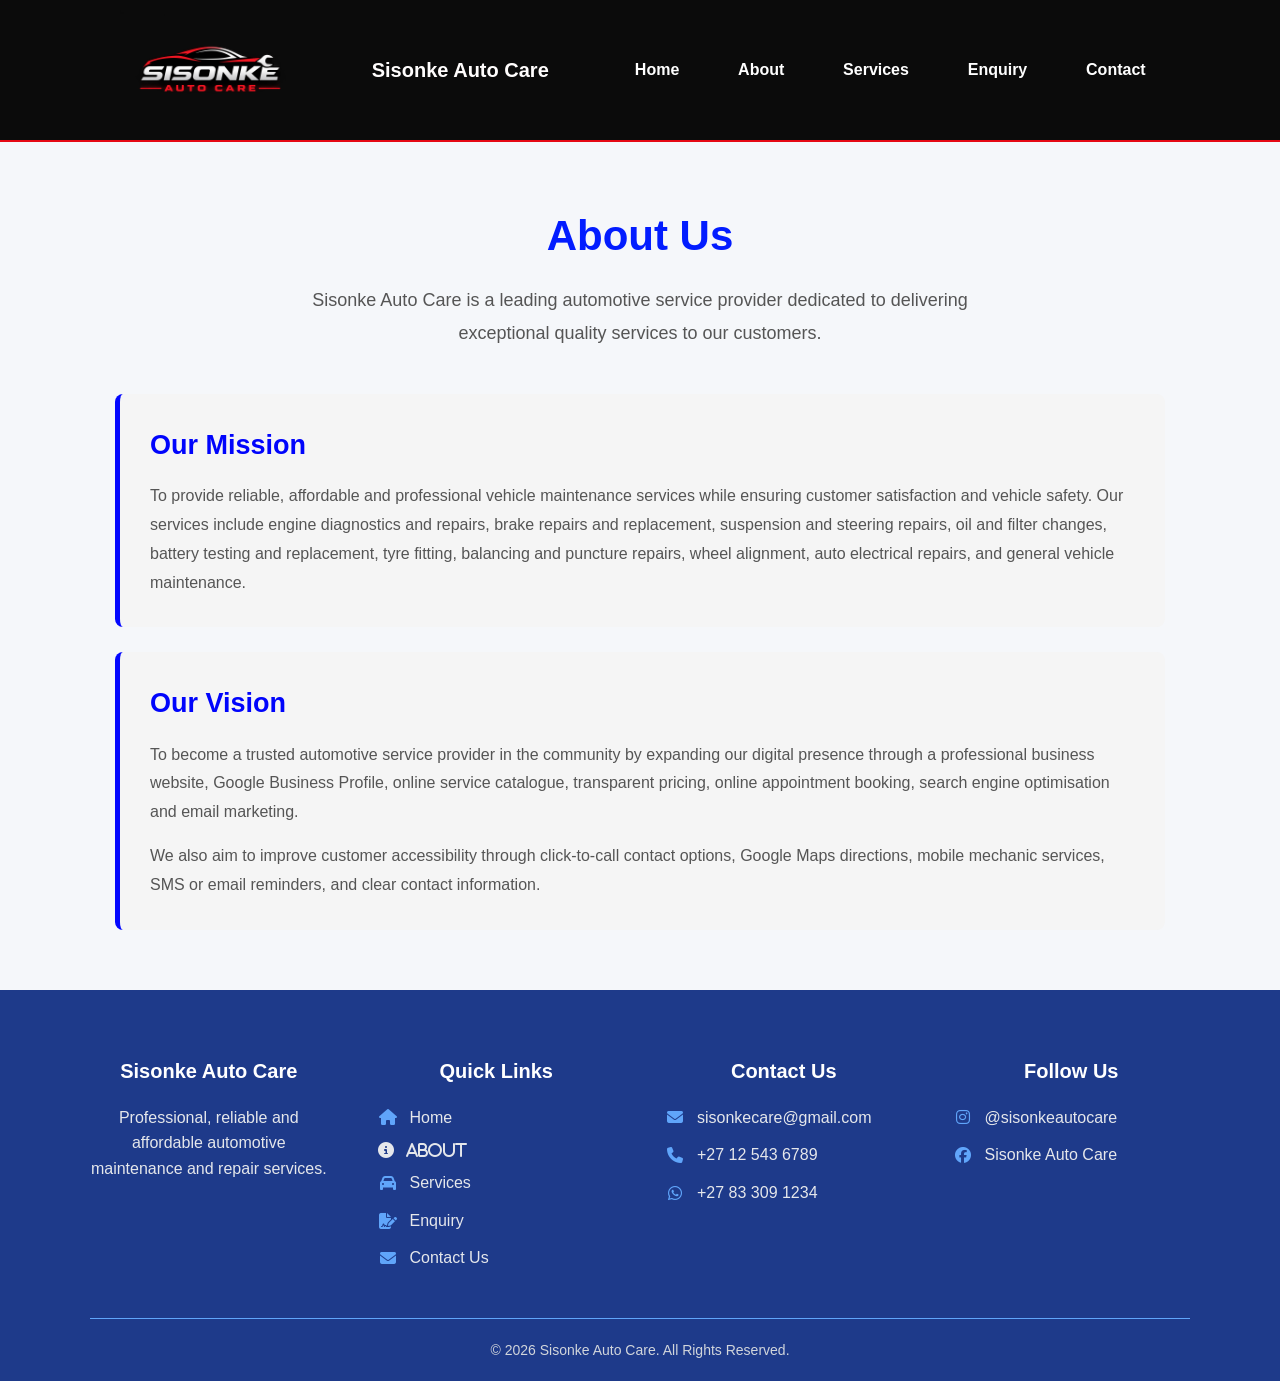
==== PAGES/about.html @ cf34b192 "first commit" ====
<!DOCTYPE html>
<html lang="en">
<head> 
    <meta charset="UTF-8">
    <meta name="viewport" content="width=device-width, initial-scale=1.0">
    <title>ABOUT</title>
    <link rel="stylesheet" href="../CSS/style.css">
</head>
<body>
      <!-- Add this inside your <head> -->
<link rel="stylesheet" href="https://cdnjs.cloudflare.com/ajax/libs/font-awesome/6.5.2/css/all.min.css">

  <header class="site-header">
    <div class="container header-inner">
        <a href="index.html" class="brand">
            <img src="../IMAGES/ChatGPT Image Sep 7, 2026, 10_57_08 AM.png" alt="Sisonke Auto Care Logo">
        </a>
          <a class="brand" href="index.html">Sisonke Auto Care</a>


        <nav class="site-nav" aria-label="Main navigation">
            <a href="../index.html">Home</a>
            <a href="../PAGES/about.html">About</a>
            <a href="../PAGES/services.html">Services</a>
            <a href="../PAGES/enquiry.html">Enquiry</a>
            <a href="../PAGES/contactus.html">Contact</a>
        </nav>

    </div>
</header>
    <section class="about-section">

    <div class="about-intro">
        <h1>About Us</h1>
        <p>
            Sisonke Auto Care is a leading automotive service provider
            dedicated to delivering exceptional quality services to our customers.
        </p>
    </div>

    <div class="about-card">
        <h2>Our Mission</h2>
        <p>
            To provide reliable, affordable and professional vehicle maintenance
            services while ensuring customer satisfaction and vehicle safety.
            Our services include engine diagnostics and repairs, brake repairs
            and replacement, suspension and steering repairs, oil and filter
            changes, battery testing and replacement, tyre fitting, balancing
            and puncture repairs, wheel alignment, auto electrical repairs,
            and general vehicle maintenance.
        </p>
    </div>

    <div class="about-card">
        <h2>Our Vision</h2>
        <p>
            To become a trusted automotive service provider in the community by
            expanding our digital presence through a professional business
            website, Google Business Profile, online service catalogue,
            transparent pricing, online appointment booking, search engine
            optimisation and email marketing.
        </p>

        <p>
            We also aim to improve customer accessibility through click-to-call
            contact options, Google Maps directions, mobile mechanic services,
            SMS or email reminders, and clear contact information.
        </p>
    </div>
    </div>

</section>
    <!-- Add this inside your <head> -->
<link rel="stylesheet" href="https://cdnjs.cloudflare.com/ajax/libs/font-awesome/6.5.2/css/all.min.css">


<!-- FOOTER -->
<footer class="site-footer">

    <div class="container">

        <div class="footer-content">

            <!-- About -->
            <div class="footer-section">
                <h3>Sisonke Auto Care</h3>
                <p>
                    Professional, reliable and affordable automotive
                    maintenance and repair services.
                </p>
            </div>


            <!-- Quick Links -->
            <div class="footer-section">
                <h3>Quick Links</h3>

                <ul class="footer-links">

                    <li>
                        <a href="../index.html">
                            <i class="fa-solid fa-house"></i>
                            Home
                        </a>
                    </li>

                    <li>
                        <a href="../PAGES/about.html"
                            <i class="fa-solid fa-circle-info"></i>
                            About
                        </a>
                    </li>

                    <li>
                        <a href="../PAGES/services.html">
                            <i class="fa-solid fa-car"></i>
                            Services
                        </a>
                    </li>

                    <li>
                        <a href="../PAGES/enquiry.html">
                            <i class="fa-solid fa-file-signature"></i>
                            Enquiry
                        </a>
                    </li>

                    <li>
                        <a href="../PAGES/contactus.html">
                            <i class="fa-solid fa-envelope"></i>
                            Contact Us
                        </a>
                    </li>

                </ul>
            </div>


            <!-- Contact (Now Clickable) -->
            <div class="footer-section">
                <h3>Contact Us</h3>

                <ul class="footer-links">

                    <li>
                        <a href="mailto:sisonkecare@gmail.com">
                            <i class="fa-solid fa-envelope"></i>
                            <span>sisonkecare@gmail.com</span>
                        </a>
                    </li>

                    <li>
                        <a href="tel:+27125436789">
                            <i class="fa-solid fa-phone"></i>
                            <span>+27 12 543 6789</span>
                        </a>
                    </li>

                    <li>
                        <a href="https://wa.me/27833091234" target="_blank" rel="noopener noreferrer">
                            <i class="fa-brands fa-whatsapp"></i>
                            <span>+27 83 309 1234</span>
                        </a>
                    </li>

                </ul>
            </div>


            <!-- Social Media (Now Clickable) -->
            <div class="footer-section">
                <h3>Follow Us</h3>

                <ul class="footer-links">

                    <li>
                        <a href="https://instagram.com/sisonkeautocare" target="_blank" rel="noopener noreferrer">
                            <i class="fa-brands fa-instagram"></i>
                            <span>@sisonkeautocare</span>
                        </a>
                    </li>

                    <li>
                        <a href="https://facebook.com" target="_blank" rel="noopener noreferrer">
                            <i class="fa-brands fa-facebook"></i>
                            <span>Sisonke Auto Care</span>
                        </a>
                    </li>

                </ul>
            </div>

        </div>


        <!-- Copyright -->
        <div class="footer-bottom">
            <p>
                &copy; 2026 Sisonke Auto Care. All Rights Reserved.
            </p>
        </div>

    </div>

</footer>

</body>
</html>
---- CSS/style.css ----
/* body{
    background-color: gold
    ;
}

h1 {
    color: black;
}

p {
    font-size:20px; color:softer blue; */

    /* :root represents the highest-level html element.
   It stores reusable CSS variables for the whole Services page.
   Students must replace these example colours with their actual colours. */
:root {
    --primary: #2563EB; /* Store the website's main colour. */
    --primary-dark: #1E3A8A; /* Store a darker version for strong backgrounds. */
    --accent: #000000; /* Store the highlight and hover colour. */
    --background: #F5F7FA; 
    /* Store the page background colour. */
    --surface: #FFFFFF; /* Store the card background colour. */
    --text: #1F2937; /* Store the normal text colour. */
    --border: #D1D5DB; /* Store the card border colour. */
}

/* Select every HTML element. */
* {
    box-sizing: border-box; /* Include padding and borders inside element widths. */
}

/* Style the complete visible webpage. */
body {
    margin: 0; /* Remove the browser's default outside spacing. */
    background-color: var(--background); /* Use the stored background colour. */
    color: var(--text); /* Use the stored normal text colour. */
    font-family: Arial, Helvetica, sans-serif; /* Set readable fallback fonts. */
    font-size: 16px; /* Set the default text size. */
    line-height: 1.6; /* Add readable space between lines. */
}

/* Create a reusable centred content area. */
.container {
    width: min(90%, 1200px); /* Use 90% width but never exceed 1200px. */
    margin-inline: auto; /* Centre the container horizontally. */
}

/* Remove normal underlines and animate link colour changes. */
a {
    text-decoration: none; /* Remove the browser's default underline. */
    transition: 0.25s ease; /* Smoothly animate interaction changes. */
}

/* Style the header across the top of the Services page. */
.site-header {
    background-color: var(--primary); /* Use the main website colour. */
    border-bottom: 4px solid var(--accent); /* Add an accent line. */
}

/* Arrange the brand and navigation in one row. */
.header-inner {
    display: flex; /* Place children next to each other. */
    align-items: center; /* Align children vertically. */
    justify-content: space-between; /* Push them to opposite sides. */
    min-height: 80px; /* Give the header a useful minimum height. */
    gap: 2rem; /* Add space between the brand and navigation. */
}

/* Style the clickable organisation name. */
.brand {
    color: #fffdfd; /* Display the brand in white. */
    font-size: 1.25rem; /* Make it larger than normal text. */
    font-weight: bold; /* Emphasise the organisation name. */
}

/* Arrange the main navigation links. */
.site-nav {
    display: flex; /* Place links in one row. */
    gap: 0.35rem; /* Add a small gap between links. */
}

/* Style each link inside the main navigation. */
.site-nav a {
    padding: 0.7rem 0.9rem; /* Add clickable space inside each link. */
    border-radius: 6px; /* Round the link corners. */
    color: #ffffff; /* Display normal navigation text in white. */
    font-weight: bold; /* Make navigation labels easy to identify. */
}

/* Apply when a mouse pointer is over a navigation link. */
.site-nav a:hover {
    background-color: var(--accent); /* Change to the accent background. */
    color: var(--primary-dark); /* Use dark text for contrast. */
    transform: translateY(-2px); /* Move the link slightly upward. */
}

/* Apply when a keyboard user selects a navigation link. */
.site-nav a:focus-visible {
    outline: 3px solid #ffffff; /* Draw a visible keyboard focus outline. */
    outline-offset: 2px; /* Add space around the outline. */
}

/* Highlight the link for the page currently open. */
.site-nav a[aria-current="page"] {
    background-color: #ffffff; /* Use a white active-link background. */
    color: var(--primary); /* Use the main colour for active-link text. */
}

/* Style the short introduction at the top of the page. */
.page-header {
    padding: 4rem 0; /* Add vertical space inside the section. */
    background-color: var(--primary-dark); /* Use the dark website colour. */
    color: #ffffff; /* Make inherited text white. */
    text-align: center; /* Centre the introduction. */
}

/* Style the small line above the main heading. */
.eyebrow {
    margin-bottom: 0.5rem; /* Add space below the line. */
    color: var(--accent); /* Use the accent colour. */
    font-weight: bold; /* Emphasise the text. */
    text-transform: uppercase; /* Display the text in capital letters. */
}

/* Style the main Services heading. */
.page-header h1 {
    margin: 0 0 1rem; /* Remove top space and add bottom space. */
    font-size: clamp(2rem, 5vw, 3.25rem); /* Make the size responsive. */
}

/* Keep the introductory paragraph readable and centred. */
.page-introduction {
    max-width: 700px; /* Stop the paragraph from becoming too wide. */
    margin: 0 auto; /* Centre the paragraph. */
}

/* Add space around the main Services content. */
.services-section {
    padding: 4rem 0; /* Add vertical section spacing. */
}

/* Style the heading above the cards. */
.section-heading {
    margin: 0 0 2rem; /* Add space below the heading. */
    color: var(--primary); /* Use the main website colour. */
    text-align: center; /* Centre the heading. */
}

/* Arrange four cards in a responsive grid. */
.services-grid {
    display: grid; /* Turn this container into CSS Grid. */
    grid-template-columns: repeat(4, 1fr); /* Create four equal columns. */
    gap: 1.5rem; /* Add space between cards. */
}

/* Style every repeated service card. */
.service-card {
    overflow: hidden; /* Keep the image inside the rounded corners. */
    background-color: var(--surface); /* Use the stored card colour. */
    border: 1px solid var(--border); /* Add a light card border. */
    border-radius: 10px; /* Round the card corners. */
    box-shadow: 0 5px 15px rgba(0, 0, 0, 0.12); /* Add depth. */
    transition: transform 0.25s ease; /* Animate the card hover movement. */
}

/* Apply while the mouse is over a service card. */
.service-card:hover {
    transform: translateY(-5px); /* Lift the card slightly upward. */
}

/* Give every service image the same size. */
.service-image {
    display: block; /* Remove the inline gap below an image. */
    width: 100%; /* Fill the complete card width. */
    height: 180px; /* Give all four images equal height. */
    object-fit: cover; /* Crop images without stretching them. */
}

/* Add internal spacing around each card's text. */
.service-content {
    padding: 1.25rem; /* Add space between text and card edges. */
}

/* Style each service name. */
.service-content h3 {
    margin: 0 0 0.5rem; /* Remove top space and add bottom space. */
    color: var(--primary); /* Use the main website colour. */
}

/* Remove unnecessary space below each service description. */
.service-content p {
    margin-bottom: 0; /* Remove the final paragraph's bottom margin. */
}

/* Style the footer at the bottom of the Services page. */
.site-footer {
    padding: 2rem 0; /* Add internal footer spacing. */
    background-color: var(--primary-dark); /* Use the dark website colour. */
    color: #000000; /* Display footer text in white. */
    text-align: center; /* Centre the footer text. */

}

/* Remove the paragraph's default footer margin. */
.site-footer p {
    margin: 0; /* Remove unwanted space around the copyright. */
    
}

/* Tablet rules apply when the screen is 900px or narrower. */
@media (max-width: 900px) {
    /* Stack the brand above the navigation on tablets. */
    .header-inner {
        flex-direction: column; /* Change the header from a row to a column. */
        padding: 1rem 0; /* Add space inside the stacked header. */
    }

    /* Allow tablet navigation links to move onto another line. */
    .site-nav {
        justify-content: center; /* Centre the links. */
        flex-wrap: wrap; /* Wrap links when space is limited. */
    }

    /* Change the four service cards into two columns. */
    .services-grid {
        grid-template-columns: repeat(2, 1fr); /* Display two equal columns. */
    }
}

/* Phone rules apply when the screen is 600px or narrower. */
@media (max-width: 600px) {
    /* Stack the navigation links vertically. */
    .site-nav {
        width: 100%; /* Fill the available phone width. */
        flex-direction: column; /* Place links below one another. */
    }

    /* Make every phone navigation link easy to tap. */
    .site-nav a {
        width: 100%; /* Make each link fill the navigation width. */
        text-align: center; /* Centre each link label. */
    }

    /* Display one service card per row on phones. */
    .services-grid {
        grid-template-columns: 1fr; /* Change the grid to one column. */
    }
}


.site-footer {
    background-color: #1E3A8A;
    color: #FFFFFF;
    padding: 45px 20px 20px;
    margin-top: 40px;
}

.footer-content {
    max-width: 1100px;
    margin: 0 auto;
    display: flex;
    justify-content: space-between;
    gap: 50px;
}

.footer-section {
    flex: 1;
}

.footer-section h3 {
    color: #FFFFFF;
    font-size: 20px;
    margin-bottom: 18px;
}

.footer-section p {
    color: #E5E7EB;
    line-height: 1.6;
    margin: 0;
}


/* Quick Links */

.footer-links {
    list-style: none;
    padding: 0;
    margin: 0;
}

.footer-links li {
    margin-bottom: 12px;
}

.footer-links a {
    display: flex;
    align-items: center;
    gap: 12px;
    color: #E5E7EB;
    text-decoration: none;
    transition: 0.3s ease;
   

}

.footer-links a i {
    width: 20px;
    text-align: center;
    color: #60A5FA;
    font-size: 16px;
}

.footer-links a:hover {
    color: #FFFFFF;
    padding-left: 6px;
}

.footer-links a:hover i {
    color: #FFFFFF;
}


/* Contact & Social */

.footer-list {
    list-style: none;
    padding: 0;
    margin: 0;
}

.footer-list li {
    display: flex;
    align-items: center;
    gap: 12px;
    color: #E5E7EB;
    margin-bottom: 14px;
}

.footer-list i {
    width: 20px;
    text-align: center;
    color: #60A5FA;
    font-size: 17px;
}


/* Copyright */

.footer-bottom {
    max-width: 1100px;
    margin: 35px auto 0;
    padding-top: 20px;
    border-top: 1px solid #60A5FA;
    text-align: center;
}

.footer-bottom p {
    margin: 0;
    color: #D1D5DB;
    font-size: 14px;
}


/* Mobile */

@media (max-width: 768px) {

    .footer-content {
        flex-direction: column;
        gap: 30px;
    }

    .footer-section {
        width: 100%;
    }


}
/* Header */
.site-header {
    background-color: #0b0b0b;
    padding: 10px 0;
    border-bottom: 2px solid #e50914;
}

/* Header container */
.header-inner {
    max-width: 1200px;
    margin: 0 auto;
    padding: 0 30px;

    display: flex;
    align-items: center;
    justify-content: space-between;
}

/* Logo */
.brand img {
    width: 180px;
    height: auto;
    display: block;
}

/* Navigation */
.site-nav {
    display: flex;
    align-items: center;
    gap: 30px;
}

.site-nav a {
    color: #ffffff;
    text-decoration: none;
    font-size: 16px;
    font-weight: 600;
    transition: 0.3s ease;
}

.site-nav a:hover {
    color: #e50914;
}

/* Mobile */
@media (max-width: 768px) {
    .header-inner {
        flex-direction: column;
        gap: 15px;
    }

    .brand img {
        width: 160px;
    }

    .site-nav {
        gap: 15px;
        flex-wrap: wrap;
        justify-content: center;
    }
}

/* About Us Section */
.about-section {
    max-width: 1100px;
    margin: 60px auto;
    padding: 0 25px;
}

/* Main heading section */
.about-intro {
    text-align: center;
    margin-bottom: 45px;
}

.about-intro h1 {
    font-size: 42px;
    margin-bottom: 15px;
    color: #021cff;
}

.about-intro p {
    max-width: 750px;
    margin: 0 auto;
    font-size: 18px;
    line-height: 1.8;
    color: #555;
}

/* Individual sections */
.about-card {
    background: #f5f5f5;
    padding: 30px;
    margin-bottom: 25px;
    border-left: 5px solid hwb(239 1% 0%);
    border-radius: 8px;
}

.about-card h2 {
    margin-top: 0;
    margin-bottom: 15px;
    font-size: 27px;
    color: #0004fc;
}

.about-card p {
    margin: 0 0 15px;
    font-size: 16px;
    line-height: 1.8;
    color: #555;
}

.about-card p:last-child {
    margin-bottom: 0;
}

/* Mobile responsiveness */
@media (max-width: 768px) {

    .about-section {
        margin: 40px auto;
        padding: 0 18px;
    }

    .about-intro h1 {
        font-size: 34px;
    }

    .about-intro p {
        font-size: 16px;
    }

    .about-card {
        padding: 22px;
    }

    .about-card h2 {
        font-size: 23px;
    }

    .about-card p {
        font-size: 15px;
    }
}

/* Contact Section */
.contact-section {
    max-width: 1100px;
    margin: 60px auto;
    padding: 0 25px;
}

/* Contact Heading */
.contact-header {
    text-align: center;
    margin-bottom: 45px;
}

.contact-header h1 {
    font-size: 42px;
    color: #1807fd;
    margin-bottom: 12px;
}

.contact-header p {
    font-size: 18px;
    color: #666;
    margin: 0;
}

/* Main Contact Layout */
.contact-container {
    display: grid;
    grid-template-columns: 1fr 1fr;
    gap: 35px;
    align-items: stretch;
}

/* Contact Information */
.contact-info {
    background: #f5f5f5;
    padding: 35px;
    border-radius: 10px;
    border-left: 5px solid #222;
}

.contact-info h2,
.contact-form h2 {
    margin-top: 0;
    margin-bottom: 15px;
    color: #0509fa;
    font-size: 27px;
}

.contact-info > p {
    color: #666;
    line-height: 1.7;
    margin-bottom: 25px;
}

/* Contact Details */
.contact-details {
    list-style: none;
    padding: 0;
    margin: 0;
}

.contact-details li {
    display: flex;
    flex-direction: column;
    gap: 4px;
    padding: 13px 0;
    border-bottom: 1px solid #ddd;
}

.contact-details li:last-child {
    border-bottom: none;
}

.contact-details strong {
    color: #070bfc;
    font-size: 15px;
}

.contact-details span {
    color: #666;
    font-size: 15px;
}

/* ==========================================
   SISONKE AUTO CARE - FULL PAGE CONTACT STYLING
   ========================================== */

/* Full-width section stretching across the screen */
.contact-section {
    background: linear-gradient(135deg, #0F172A 0%, #1E3A8A 100%);
    width: 100%;
    min-height: 90vh;
    padding: 80px 20px;
    box-sizing: border-box;
    display: flex;
    flex-direction: column;
    justify-content: center;
    align-items: center;
}

/* Centered professional container with comfortable width */
.contact-container {
    width: 100%;
    max-width: 900px;
    background-color: #0F172A;
    border: 1px solid rgba(96, 165, 250, 0.2);
    border-top: 4px solid #2563EB;
    border-radius: 12px;
    padding: 60px 50px;
    box-shadow: 0 25px 50px rgba(0, 0, 0, 0.5), 0 0 25px rgba(37, 99, 235, 0.15);
    box-sizing: border-box;
}

.contact-header {
    text-align: center;
    margin-bottom: 40px;
    width: 100%;
}

.contact-header h1 {
    color: #FFFFFF;
    font-size: 32px;
    font-weight: 700;
    text-transform: uppercase;
    letter-spacing: 1.5px;
    margin: 0 0 10px 0;
}

/* Optional: If you have a subtitle/paragraph under the heading */
.contact-header p {
    color: #94A3B8;
    font-size: 15px;
    margin: 0;
}

.contact-form {
    background: transparent;
    padding: 0;
    border-radius: 0;
    box-shadow: none;
    width: 100%;
}

.form-group {
    display: flex;
    align-items: center;
    margin-bottom: 26px;
    width: 100%;
}

.form-group label {
    width: 200px;
    color: #E2E8F0;
    font-weight: 500;
    font-size: 15px;
    flex-shrink: 0;
    margin-bottom: 0;
}

.form-group label::after {
    content: ":";
    float: right;
    margin-right: 20px;
    color: #60A5FA;
    font-weight: bold;
}

.form-group input,
.form-group textarea {
    flex-grow: 1;
    background-color: #1E293B;
    border: 1px solid #334155;
    border-radius: 6px;
    padding: 14px 18px;
    color: #FFFFFF;
    font-size: 15px;
    font-family: inherit;
    box-sizing: border-box;
    transition: all 0.3s ease;
}

.form-group input::placeholder,
.form-group textarea::placeholder {
    color: #64748B;
}

.form-group input:focus,
.form-group textarea:focus {
    outline: none;
    border-color: #60A5FA;
    background-color: #111827;
    box-shadow: 0 0 0 4px rgba(96, 165, 250, 0.15);
}

.form-group textarea {
    resize: vertical;
    min-height: 140px;
}

.contact-form button {
    display: block;
    width: 240px;
    margin-left: auto;
    margin-top: 20px;
    padding: 14px 24px;
    border: none;
    border-radius: 6px;
    background: linear-gradient(135deg, #2563EB 0%, #1D4ED8 100%);
    color: #FFFFFF;
    font-size: 15px;
    font-weight: 600;
    cursor: pointer;
    transition: all 0.3s ease;
    text-transform: uppercase;
    letter-spacing: 1px;
    box-shadow: 0 4px 12px rgba(37, 99, 235, 0.3);
}

.contact-form button:hover {
    background: linear-gradient(135deg, #1D4ED8 0%, #1E40AF 100%);
    transform: translateY(-2px);
    box-shadow: 0 6px 18px rgba(37, 99, 235, 0.4);
}

/* Mobile Responsiveness */
@media (max-width: 768px) {
    .contact-section {
        padding: 40px 15px;
    }

    .contact-container {
        padding: 30px 20px;
    }

    .contact-header h1 {
        font-size: 24px;
    }

    .form-group {
        flex-direction: column;
        align-items: stretch;
    }

    .form-group label {
        width: 100%;
        margin-bottom: 8px;
    }

    .form-group label::after {
        display: none;
    }

    .contact-form button {
        width: 100%;
        margin-left: 0;
    }
}

/* ==============================
   GENERAL CONTAINER
============================== */

.container {
    width: 90%;
    max-width: 1100px;
    margin: 0 auto;
}


/* ==============================
   HERO SECTION
============================== */

.hero {
    min-height: 500px;
    display: flex;
    align-items: center;
    justify-content: center;
    text-align: center;
    background: #222;
    padding: 60px 20px;
    box-sizing: border-box;
}

.hero-content {
    max-width: 800px;
}

.hero h1 {
    color: #fff;
    font-size: 48px;
    line-height: 1.2;
    margin-bottom: 20px;
}

.hero p {
    color: #ddd;
    font-size: 18px;
    line-height: 1.7;
    margin-bottom: 30px;
}


/* ==============================
   BUTTONS
============================== */

.hero-buttons {
    display: flex;
    justify-content: center;
    gap: 15px;
    flex-wrap: wrap;
}

.button {
    display: inline-block;
    padding: 13px 25px;
    background: #fff;
    color: #1304f1;
    text-decoration: none;
    font-weight: 600;
    border-radius: 6px;
    transition: 0.3s;
}

.button:hover {
    background: #ddd;
}

.secondary-button {
    background: transparent;
    color: #fff;
    border: 1px solid #fff;
}

.secondary-button:hover {
    background: #fff;
    color: #1708f1;
}


/* ==============================
   SERVICES
============================== */

.services-preview {
    padding: 70px 0;
    background: #fff;
    text-align: center;
}

.services-preview h2,
.why-us h2 {
    font-size: 32px;
    color: #1f06ff;
    margin-bottom: 40px;
}

.cards {
    display: grid;
    grid-template-columns: repeat(3, 1fr);
    gap: 25px;
}

.card {
    padding: 30px;
    background: #f5f5f5;
    border-radius: 8px;
    text-align: center;
    transition: 0.3s;
}

.card:hover {
    transform: translateY(-5px);
    box-shadow: #1304f1;
}

.card-icon {
    font-size: 42px;
    margin-bottom: 15px;
}

.card h3 {
    font-size: 21px;
    color: #1900ff;
    margin-bottom: 12px;
}

.card p {
    color: #666;
    line-height: 1.7;
    margin-bottom: 20px;
}

.card a {
    color: #0e40e4;
    text-decoration: none;
    font-weight: 600;
}

.card a:hover {
    text-decoration: underline;
}


/* ==============================
   WHY CHOOSE US
============================== */

.why-us {
    padding: 70px 0;
    background: #f5f5f5;
    text-align: center;
}

.benefits {
    display: grid;
    grid-template-columns: repeat(3, 1fr);
    gap: 25px;
}

.benefit {
    background: #fff;
    padding: 30px;
    border-radius: 8px;
}

.benefit-icon {
    width: 45px;
    height: 45px;
    margin: 0 auto 15px;
    display: flex;
    align-items: center;
    justify-content: center;
    background: #0145ff;
    color: #fff;
    border-radius: 50%;
    font-size: 22px;
    font-weight: bold;
}

.benefit h3 {
    color: #0d11e2;
    font-size: 21px;
    margin-bottom: 12px;
}

.benefit p {
    color: #666;
    line-height: 1.7;
}


/* ==============================
   CALL TO ACTION
============================== */

.cta {
    padding: 70px 20px;
    background: #3801ff;
    text-align: center;
}

.cta h2 {
    color: #fff;
    font-size: 32px;
    margin-bottom: 15px;
}

.cta p {
    max-width: 700px;
    margin: 0 auto 25px;
    color: #ddd;
    line-height: 1.7;
}


/* ==============================
   MOBILE RESPONSIVE
============================== */

@media (max-width: 768px) {

    .hero {
        min-height: 450px;
    }

    .hero h1 {
        font-size: 36px;
    }

    .hero p {
        font-size: 16px;
    }

    .cards,
    .benefits {
        grid-template-columns: 1fr;
    }

    .services-preview,
    .why-us,
    .cta {
        padding: 50px 0;
    }

    .services-preview h2,
    .why-us h2,
    .cta h2 {
        font-size: 28px;
    }
}

/* Enquiry Form Styling - Inspired by reference layout using Sisonke colors */

.form-section {
    background-color: #1E3A8A; /* Sisonke Primary Deep Blue background */
    padding: 50px 20px;
    display: flex;
    justify-content: center;
    align-items: center;
}

.form-container {
    width: 100%;
    max-width: 850px;
    background-color: #0F172A; /* Dark navy card container */
    border: 1px solid #60A5FA; /* Clean accent border */
    border-radius: 8px;
    padding: 45px 40px;
    box-shadow: 0 10px 30px rgba(0, 0, 0, 0.3);
}

.page-title h2 {
    color: #0F172A; 
    text-align: center;
    font-size: 28px;
    margin-bottom: 8px;
    text-transform: uppercase;
    letter-spacing: 1px;
}

/* Form Row layout (Label on left, colon separator, Input on right) */
.form-group {
    display: flex;
    align-items: center;
    margin-bottom: 22px;
}

.form-group label {
    width: 180px;
    color: #FFFFFF;
    font-weight: 500;
    font-size: 14px;
    flex-shrink: 0;
}

/* Adds the colon separator matching your reference screenshot */
.form-group label::after {
    content: ":";
    float: right;
    margin-right: 15px;
    color: #93C5FD;
}

/* Input fields taking up the rest of the row */
.form-group input,
.form-group select,
.form-group textarea {
    flex-grow: 1;
    background-color: #1E293B; /* Darker input box background */
    border: 1px solid #334155;
    border-radius: 4px;
    padding: 12px 15px;
    color: #FFFFFF;
    font-size: 14px;
    transition: all 0.3s ease;
}

.form-group input::placeholder,
.form-group textarea::placeholder {
    color: #64748B;
}

.form-group input:focus,
.form-group select:focus,
.form-group textarea:focus {
    outline: none;
    border-color: #60A5FA;
    background-color: #0F172A;
    box-shadow: 0 0 0 2px rgba(96, 165, 250, 0.2);
}

.form-group textarea {
    resize: vertical;
}

/* Small helper texts under inputs */
.form-text {
    display: block;
    margin-top: 5px;
    font-size: 12px;
    color: #94A3B8;
    margin-left: 180px; /* Aligned with inputs */
}

/* Checkbox alignment */
.form-group-checkbox {
    margin: 25px 0;
    color: #CBD5E1;
    font-size: 13px;
    padding-left: 180px; /* Aligns with inputs */
}

.form-group-checkbox label {
    display: flex;
    align-items: center;
    gap: 10px;
    cursor: pointer;
}

.form-group-checkbox input[type="checkbox"] {
    accent-color: #2563EB;
    width: 16px;
    height: 16px;
}

/* Submit Button styled to match your brand */
.submit-btn {
    display: block;
    width: 200px;
    margin-left: auto;
    background-color: #2563EB; 
    color: #FFFFFF;
    border: none;
    border-radius: 4px;
    padding: 12px 20px;
    font-size: 15px;
    font-weight: 600;
    cursor: pointer;
    transition: background-color 0.3s ease;
    text-transform: uppercase;
    letter-spacing: 0.5px;
}

.submit-btn:hover {
    background-color: #1D4ED8;
}

/* Mobile Responsiveness: Stacks fields neatly on smaller screens */
@media (max-width: 768px) {
    .form-group {
        flex-direction: column;
        align-items: stretch;
    }

    .form-group label {
        width: 100%;
        margin-bottom: 6px;
    }

    .form-group label::after {
        display: none; /* Hide colon on mobile view */
    }

    .form-text,
    .form-group-checkbox {
        padding-left: 0;
    }

    .submit-btn {
        width: 100%;
    }
}
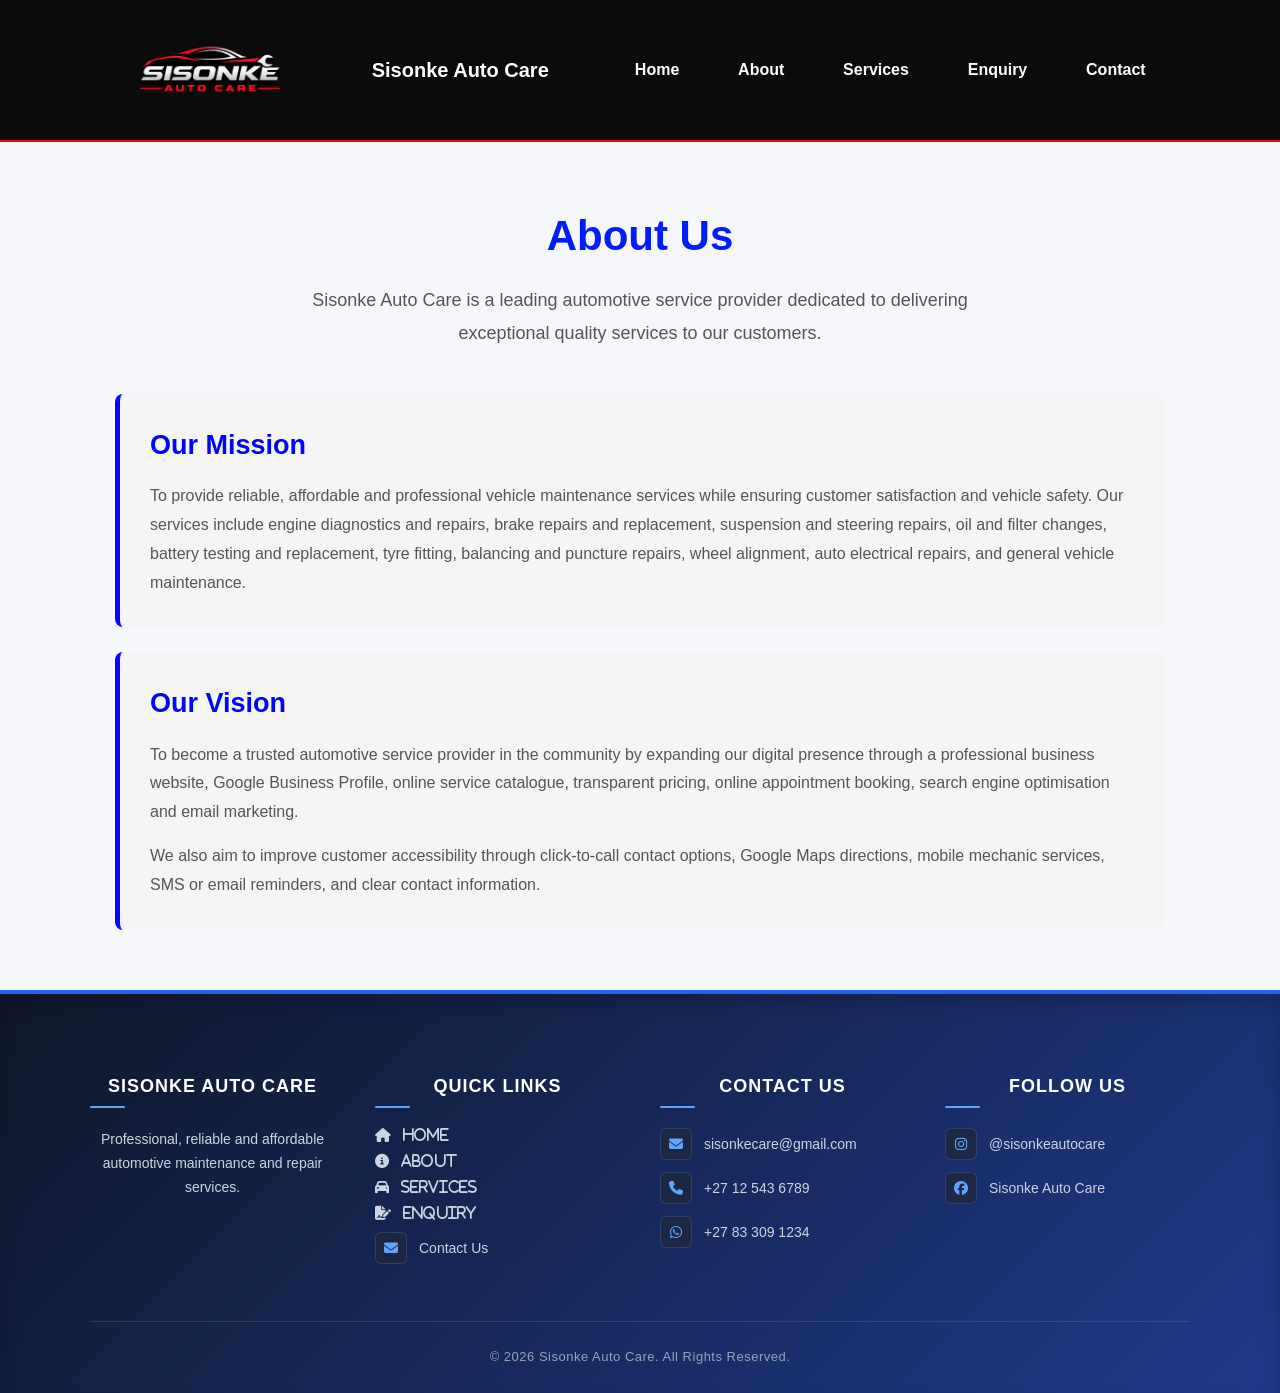
==== commit 8adaaddc: "lastest update" ====
--- a/PAGES/about.html
+++ b/PAGES/about.html
@@ -76,9 +76,7 @@
 
 <!-- FOOTER -->
 <footer class="site-footer">
-
     <div class="container">
-
         <div class="footer-content">
 
             <!-- About -->
@@ -90,119 +88,92 @@
                 </p>
             </div>
 
-
             <!-- Quick Links -->
             <div class="footer-section">
                 <h3>Quick Links</h3>
-
                 <ul class="footer-links">
-
                     <li>
-                        <a href="../index.html">
+                        <a href="../index.html"
                             <i class="fa-solid fa-house"></i>
-                            Home
+                            <span>Home</span>
                         </a>
                     </li>
-
                     <li>
                         <a href="../PAGES/about.html"
                             <i class="fa-solid fa-circle-info"></i>
-                            About
+                            <span>About</span>
                         </a>
                     </li>
-
                     <li>
-                        <a href="../PAGES/services.html">
+                        <a href="../PAGES/services.html"
                             <i class="fa-solid fa-car"></i>
-                            Services
+                            <span>Services</span>
                         </a>
                     </li>
-
                     <li>
-                        <a href="../PAGES/enquiry.html">
+                        <a href="../PAGES/enquiry.html"
                             <i class="fa-solid fa-file-signature"></i>
-                            Enquiry
+                            <span>Enquiry</span>
                         </a>
                     </li>
-
                     <li>
-                        <a href="../PAGES/contactus.html">
+                        <a href="../PAGES/Contactus.html">
                             <i class="fa-solid fa-envelope"></i>
-                            Contact Us
+                            <span>Contact Us</span>
                         </a>
                     </li>
-
                 </ul>
             </div>
 
-
-            <!-- Contact (Now Clickable) -->
+            <!-- Contact Us -->
             <div class="footer-section">
                 <h3>Contact Us</h3>
-
                 <ul class="footer-links">
-
                     <li>
                         <a href="mailto:sisonkecare@gmail.com">
                             <i class="fa-solid fa-envelope"></i>
                             <span>sisonkecare@gmail.com</span>
                         </a>
                     </li>
-
                     <li>
                         <a href="tel:+27125436789">
                             <i class="fa-solid fa-phone"></i>
                             <span>+27 12 543 6789</span>
                         </a>
                     </li>
-
                     <li>
                         <a href="https://wa.me/27833091234" target="_blank" rel="noopener noreferrer">
                             <i class="fa-brands fa-whatsapp"></i>
                             <span>+27 83 309 1234</span>
                         </a>
                     </li>
-
                 </ul>
             </div>
 
-
-            <!-- Social Media (Now Clickable) -->
+            <!-- Follow Us -->
             <div class="footer-section">
                 <h3>Follow Us</h3>
-
                 <ul class="footer-links">
-
                     <li>
                         <a href="https://instagram.com/sisonkeautocare" target="_blank" rel="noopener noreferrer">
                             <i class="fa-brands fa-instagram"></i>
                             <span>@sisonkeautocare</span>
                         </a>
                     </li>
-
                     <li>
                         <a href="https://facebook.com" target="_blank" rel="noopener noreferrer">
                             <i class="fa-brands fa-facebook"></i>
                             <span>Sisonke Auto Care</span>
                         </a>
                     </li>
-
                 </ul>
             </div>
 
         </div>
 
-
         <!-- Copyright -->
         <div class="footer-bottom">
-            <p>
-                &copy; 2026 Sisonke Auto Care. All Rights Reserved.
-            </p>
+            <p>&copy; 2026 Sisonke Auto Care. All Rights Reserved.</p>
         </div>
-
     </div>
-
-</footer>
-
-</body>
-</html>+</footer>
--- a/CSS/style.css
+++ b/CSS/style.css
@@ -248,133 +248,161 @@
 }
 
 
+/* ==========================================
+   SISONKE AUTO CARE - MODERN PROFESSIONAL FOOTER
+   ========================================== */
+
 .site-footer {
-    background-color: #1E3A8A;
+    background: linear-gradient(135deg, #0F172A 0%, #1E3A8A 100%);
     color: #FFFFFF;
-    padding: 45px 20px 20px;
-    margin-top: 40px;
+    padding: 60px 20px 25px;
+    margin-top: 60px;
+    border-top: 4px solid #2563EB; /* Premium brand accent line */
+    box-shadow: inset 0 10px 20px rgba(0, 0, 0, 0.2);
 }
 
 .footer-content {
-    max-width: 1100px;
+    max-width: 1150px;
     margin: 0 auto;
     display: flex;
     justify-content: space-between;
-    gap: 50px;
+    gap: 40px;
 }
 
 .footer-section {
     flex: 1;
+    transition: transform 0.3s ease;
+}
+
+/* Subtle hover pop effect on individual columns */
+.footer-section:hover {
+    transform: translateY(-3px);
 }
 
 .footer-section h3 {
     color: #FFFFFF;
-    font-size: 20px;
-    margin-bottom: 18px;
+    font-size: 18px;
+    font-weight: 700;
+    margin-bottom: 20px;
+    text-transform: uppercase;
+    letter-spacing: 1px;
+    position: relative;
+    padding-bottom: 8px;
+}
+
+/* Elegant underline accent for headings */
+.footer-section h3::after {
+    content: '';
+    position: absolute;
+    left: 0;
+    bottom: 0;
+    width: 35px;
+    height: 2px;
+    background-color: #60A5FA;
+    border-radius: 2px;
 }
 
 .footer-section p {
-    color: #E5E7EB;
-    line-height: 1.6;
+    color: #CBD5E1;
+    line-height: 1.7;
     margin: 0;
-}
-
-
-/* Quick Links */
-
-.footer-links {
-    list-style: none;
-    padding: 0;
-    margin: 0;
-}
-
-.footer-links li {
-    margin-bottom: 12px;
-}
-
-.footer-links a {
-    display: flex;
-    align-items: center;
-    gap: 12px;
-    color: #E5E7EB;
-    text-decoration: none;
-    transition: 0.3s ease;
-   
-
-}
-
-.footer-links a i {
-    width: 20px;
-    text-align: center;
-    color: #60A5FA;
-    font-size: 16px;
-}
-
-.footer-links a:hover {
-    color: #FFFFFF;
-    padding-left: 6px;
-}
-
-.footer-links a:hover i {
-    color: #FFFFFF;
-}
-
-
-/* Contact & Social */
-
+    font-size: 14px;
+}
+
+
+/* Quick Links & Lists */
+
+.footer-links,
 .footer-list {
     list-style: none;
     padding: 0;
     margin: 0;
 }
 
+.footer-links li,
+.footer-list li {
+    margin-bottom: 12px;
+}
+
+.footer-links a,
 .footer-list li {
     display: flex;
     align-items: center;
     gap: 12px;
-    color: #E5E7EB;
-    margin-bottom: 14px;
-}
-
+    color: #CBD5E1;
+    text-decoration: none;
+    font-size: 14px;
+    transition: all 0.3s cubic-bezier(0.4, 0, 0.2, 1);
+}
+
+/* Icon Styling with Soft Background Glow Container */
+.footer-links a i,
 .footer-list i {
-    width: 20px;
-    text-align: center;
+    width: 32px;
+    height: 32px;
+    display: flex;
+    align-items: center;
+    justify-content: center;
+    background-color: rgba(30, 41, 59, 0.8);
+    border: 1px solid rgba(96, 165, 250, 0.2);
+    border-radius: 6px;
     color: #60A5FA;
-    font-size: 17px;
-}
-
-
-/* Copyright */
+    font-size: 14px;
+    transition: all 0.3s ease;
+}
+
+/* Interactive Hover States */
+.footer-links a:hover {
+    color: #FFFFFF;
+    padding-left: 6px; /* Smooth slide-to-the-right animation */
+}
+
+.footer-links a:hover i,
+.footer-list li:hover i {
+    background-color: #2563EB;
+    color: #FFFFFF;
+    border-color: #2563EB;
+    box-shadow: 0 0 10px rgba(37, 99, 235, 0.4);
+}
+
+
+/* Copyright Section */
 
 .footer-bottom {
-    max-width: 1100px;
-    margin: 35px auto 0;
-    padding-top: 20px;
-    border-top: 1px solid #60A5FA;
+    max-width: 1150px;
+    margin: 45px auto 0;
+    padding-top: 25px;
+    border-top: 1px solid rgba(255, 255, 255, 0.1);
     text-align: center;
 }
 
 .footer-bottom p {
     margin: 0;
-    color: #D1D5DB;
-    font-size: 14px;
-}
-
-
-/* Mobile */
+    color: #94A3B8;
+    font-size: 13px;
+    letter-spacing: 0.5px;
+}
+
+
+/* Mobile Responsiveness */
 
 @media (max-width: 768px) {
+    .site-footer {
+        padding: 40px 15px 20px;
+    }
 
     .footer-content {
         flex-direction: column;
-        gap: 30px;
+        gap: 35px;
     }
 
     .footer-section {
         width: 100%;
     }
 
-
+    .footer-section:hover {
+        transform: none; /* Disable lift on small touch screens */
+    }
 }
 /* Header */
 .site-header {
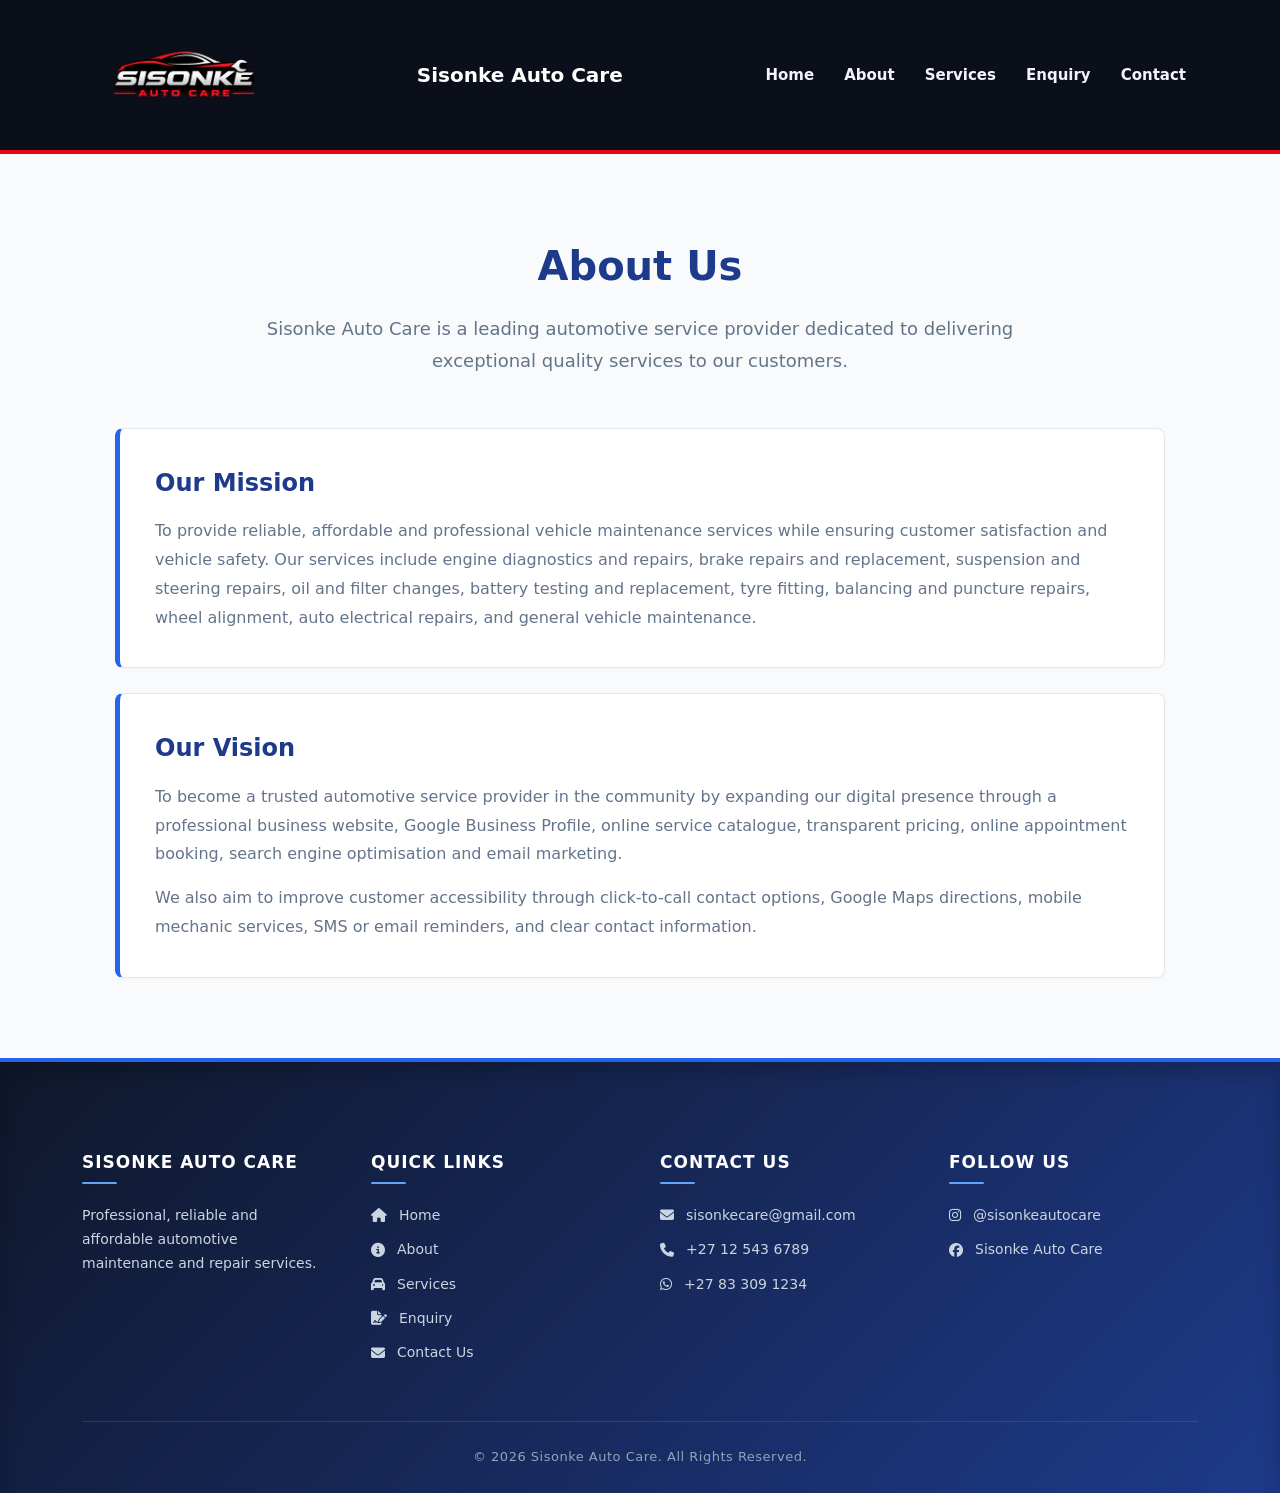
==== commit 82efe5bd: "Last one" ====
--- a/PAGES/about.html
+++ b/PAGES/about.html
@@ -93,38 +93,38 @@
                 <h3>Quick Links</h3>
                 <ul class="footer-links">
                     <li>
-                        <a href="../index.html"
+                        <a href="../index.html"> 
                             <i class="fa-solid fa-house"></i>
                             <span>Home</span>
                         </a>
                     </li>
                     <li>
-                        <a href="../PAGES/about.html"
+                        <a href="../PAGES/about.html">
                             <i class="fa-solid fa-circle-info"></i>
                             <span>About</span>
                         </a>
                     </li>
                     <li>
-                        <a href="../PAGES/services.html"
+                        <a href="../PAGES/services.html">
                             <i class="fa-solid fa-car"></i>
                             <span>Services</span>
                         </a>
                     </li>
                     <li>
-                        <a href="../PAGES/enquiry.html"
+                        <a href="../PAGES/enquiry.html">
                             <i class="fa-solid fa-file-signature"></i>
                             <span>Enquiry</span>
                         </a>
                     </li>
                     <li>
-                        <a href="../PAGES/Contactus.html">
+                        <a href="../PAGES/contactus.html">
                             <i class="fa-solid fa-envelope"></i>
                             <span>Contact Us</span>
                         </a>
                     </li>
                 </ul>
             </div>
-
+            
             <!-- Contact Us -->
             <div class="footer-section">
                 <h3>Contact Us</h3>
--- a/CSS/style.css
+++ b/CSS/style.css
@@ -1,264 +1,656 @@
- /* body{
-    background-color: gold
-    ;
-}
-
-h1 {
-    color: black;
-}
-
-p {
-    font-size:20px; color:softer blue; */
-
-    /* :root represents the highest-level html element.
-   It stores reusable CSS variables for the whole Services page.
-   Students must replace these example colours with their actual colours. */
+ /* ==========================================
+   1. ROOT VARIABLES & GLOBAL DESIGN SYSTEM
+   ========================================== */
 :root {
-    --primary: #2563EB; /* Store the website's main colour. */
-    --primary-dark: #1E3A8A; /* Store a darker version for strong backgrounds. */
-    --accent: #000000; /* Store the highlight and hover colour. */
-    --background: #F5F7FA; 
-    /* Store the page background colour. */
-    --surface: #FFFFFF; /* Store the card background colour. */
-    --text: #1F2937; /* Store the normal text colour. */
-    --border: #D1D5DB; /* Store the card border colour. */
-}
-
-/* Select every HTML element. */
+    --primary: #2563EB;
+    --primary-dark: #1E3A8A;
+    --accent: #0F172A;
+    --background: #F8FAFC;
+    --surface: #FFFFFF;
+    --text: #1E293B;
+    --text-muted: #64748B;
+    --border: #E2E8F0;
+    --nav-bg: #0B0F19;
+    --danger: #E50914;
+}
+
 * {
-    box-sizing: border-box; /* Include padding and borders inside element widths. */
-}
-
-/* Style the complete visible webpage. */
+    box-sizing: border-box;
+}
+
 body {
-    margin: 0; /* Remove the browser's default outside spacing. */
-    background-color: var(--background); /* Use the stored background colour. */
-    color: var(--text); /* Use the stored normal text colour. */
-    font-family: Arial, Helvetica, sans-serif; /* Set readable fallback fonts. */
-    font-size: 16px; /* Set the default text size. */
-    line-height: 1.6; /* Add readable space between lines. */
-}
-
-/* Create a reusable centred content area. */
+    margin: 0;
+    background-color: var(--background);
+    color: var(--text);
+    font-family: system-ui, -apple-system, BlinkMacSystemFont, "Segoe UI", Roboto, sans-serif;
+    font-size: 16px;
+    line-height: 1.6;
+    -webkit-font-smoothing: antialiased;
+}
+
 .container {
-    width: min(90%, 1200px); /* Use 90% width but never exceed 1200px. */
-    margin-inline: auto; /* Centre the container horizontally. */
-}
-
-/* Remove normal underlines and animate link colour changes. */
+    width: min(90%, 1200px);
+    margin-inline: auto;
+}
+
 a {
-    text-decoration: none; /* Remove the browser's default underline. */
-    transition: 0.25s ease; /* Smoothly animate interaction changes. */
-}
-
-/* Style the header across the top of the Services page. */
+    text-decoration: none;
+    transition: color 0.25s ease;
+}
+
+/* ==========================================
+   2. HEADER & CLEAN NAVIGATION BAR
+   ========================================== */
 .site-header {
-    background-color: var(--primary); /* Use the main website colour. */
-    border-bottom: 4px solid var(--accent); /* Add an accent line. */
-}
-
-/* Arrange the brand and navigation in one row. */
+    background-color: var(--nav-bg);
+    border-bottom: 4px solid var(--danger);
+    position: sticky;
+    top: 0;
+    z-index: 1000;
+}
+
 .header-inner {
-    display: flex; /* Place children next to each other. */
-    align-items: center; /* Align children vertically. */
-    justify-content: space-between; /* Push them to opposite sides. */
-    min-height: 80px; /* Give the header a useful minimum height. */
-    gap: 2rem; /* Add space between the brand and navigation. */
-}
-
-/* Style the clickable organisation name. */
+    max-width: 1200px;
+    margin: 0 auto;
+    padding: 15px 30px;
+    display: flex;
+    align-items: center;
+    justify-content: space-between;
+    min-height: 80px;
+    gap: 2rem;
+}
+
 .brand {
-    color: #fffdfd; /* Display the brand in white. */
-    font-size: 1.25rem; /* Make it larger than normal text. */
-    font-weight: bold; /* Emphasise the organisation name. */
-}
-
-/* Arrange the main navigation links. */
+    color: #FFFFFF;
+    font-size: 1.25rem;
+    font-weight: bold;
+}
+
+.brand img {
+    width: 180px;
+    height: auto;
+    display: block;
+}
+
 .site-nav {
-    display: flex; /* Place links in one row. */
-    gap: 0.35rem; /* Add a small gap between links. */
-}
-
-/* Style each link inside the main navigation. */
+    display: flex;
+    align-items: center;
+    gap: 30px;
+}
+
 .site-nav a {
-    padding: 0.7rem 0.9rem; /* Add clickable space inside each link. */
-    border-radius: 6px; /* Round the link corners. */
-    color: #ffffff; /* Display normal navigation text in white. */
-    font-weight: bold; /* Make navigation labels easy to identify. */
-}
-
-/* Apply when a mouse pointer is over a navigation link. */
+    color: #F1F5F9;
+    text-decoration: none;
+    font-size: 15px;
+    font-weight: 600;
+    padding: 0;
+    background: transparent !important;
+    border: none !important;
+    box-shadow: none !important;
+    transform: none !important;
+    transition: color 0.3s ease;
+}
+
 .site-nav a:hover {
-    background-color: var(--accent); /* Change to the accent background. */
-    color: var(--primary-dark); /* Use dark text for contrast. */
-    transform: translateY(-2px); /* Move the link slightly upward. */
-}
-
-/* Apply when a keyboard user selects a navigation link. */
+    color: var(--danger);
+    background: transparent !important;
+}
+
 .site-nav a:focus-visible {
-    outline: 3px solid #ffffff; /* Draw a visible keyboard focus outline. */
-    outline-offset: 2px; /* Add space around the outline. */
-}
-
-/* Highlight the link for the page currently open. */
+    outline: 2px solid #FFFFFF;
+    outline-offset: 4px;
+}
+
 .site-nav a[aria-current="page"] {
-    background-color: #ffffff; /* Use a white active-link background. */
-    color: var(--primary); /* Use the main colour for active-link text. */
-}
-
-/* Style the short introduction at the top of the page. */
+    color: var(--danger);
+    background: transparent !important;
+}
+
+/* ==========================================
+   3. HERO & PAGE HEADERS
+   ========================================== */
 .page-header {
-    padding: 4rem 0; /* Add vertical space inside the section. */
-    background-color: var(--primary-dark); /* Use the dark website colour. */
-    color: #ffffff; /* Make inherited text white. */
-    text-align: center; /* Centre the introduction. */
-}
-
-/* Style the small line above the main heading. */
+    padding: 5rem 0;
+    background: linear-gradient(135deg, #0F172A 0%, #1E3A8A 100%);
+    color: #FFFFFF;
+    text-align: center;
+    border-bottom: 1px solid rgba(255, 255, 255, 0.1);
+}
+
 .eyebrow {
-    margin-bottom: 0.5rem; /* Add space below the line. */
-    color: var(--accent); /* Use the accent colour. */
-    font-weight: bold; /* Emphasise the text. */
-    text-transform: uppercase; /* Display the text in capital letters. */
-}
-
-/* Style the main Services heading. */
+    margin-bottom: 0.5rem;
+    color: #60A5FA;
+    font-weight: 700;
+    text-transform: uppercase;
+    letter-spacing: 1.5px;
+    font-size: 14px;
+}
+
 .page-header h1 {
-    margin: 0 0 1rem; /* Remove top space and add bottom space. */
-    font-size: clamp(2rem, 5vw, 3.25rem); /* Make the size responsive. */
-}
-
-/* Keep the introductory paragraph readable and centred. */
+    margin: 0 0 1rem;
+    font-size: clamp(2rem, 5vw, 3rem);
+    color: #FFFFFF;
+}
+
 .page-introduction {
-    max-width: 700px; /* Stop the paragraph from becoming too wide. */
-    margin: 0 auto; /* Centre the paragraph. */
-}
-
-/* Add space around the main Services content. */
-.services-section {
-    padding: 4rem 0; /* Add vertical section spacing. */
-}
-
-/* Style the heading above the cards. */
+    max-width: 700px;
+    margin: 0 auto;
+    color: #94A3B8;
+}
+
+.hero {
+    min-height: 520px;
+    display: flex;
+    align-items: center;
+    justify-content: center;
+    text-align: center;
+    background: linear-gradient(rgba(15, 23, 42, 0.85), rgba(15, 23, 42, 0.85)), #111827;
+    padding: 80px 20px;
+}
+
+.hero-content {
+    max-width: 800px;
+}
+
+.hero h1 {
+    color: #FFFFFF;
+    font-size: clamp(2.5rem, 5vw, 3.5rem);
+    line-height: 1.2;
+    margin-bottom: 20px;
+    font-weight: 800;
+}
+
+.hero p {
+    color: #CBD5E1;
+    font-size: 18px;
+    line-height: 1.7;
+    margin-bottom: 35px;
+}
+
+/* ==========================================
+   4. BUTTONS & ACTIONS
+   ========================================== */
+.hero-buttons {
+    display: flex;
+    justify-content: center;
+    gap: 15px;
+    flex-wrap: wrap;
+}
+
+.button {
+    display: inline-block;
+    padding: 14px 28px;
+    background: var(--primary);
+    color: #FFFFFF;
+    text-decoration: none;
+    font-weight: 600;
+    border-radius: 6px;
+    transition: all 0.3s ease;
+    box-shadow: 0 4px 12px rgba(37, 99, 235, 0.25);
+}
+
+.button:hover {
+    background: #1D4ED8;
+    transform: translateY(-2px);
+    box-shadow: 0 6px 16px rgba(37, 99, 235, 0.35);
+}
+
+.secondary-button {
+    background: transparent;
+    color: #FFFFFF;
+    border: 2px solid rgba(255, 255, 255, 0.8);
+    box-shadow: none;
+}
+
+.secondary-button:hover {
+    background: #FFFFFF;
+    color: var(--primary-dark);
+    border-color: #FFFFFF;
+}
+
+/* ==========================================
+   5. SERVICES, CARDS & SECTIONS
+   ========================================== */
+.services-section,
+.services-preview {
+    padding: 80px 0;
+    background-color: var(--background);
+}
+
+.services-preview {
+    background-color: #FFFFFF;
+}
+
 .section-heading {
-    margin: 0 0 2rem; /* Add space below the heading. */
-    color: var(--primary); /* Use the main website colour. */
-    text-align: center; /* Centre the heading. */
-}
-
-/* Arrange four cards in a responsive grid. */
-.services-grid {
-    display: grid; /* Turn this container into CSS Grid. */
-    grid-template-columns: repeat(4, 1fr); /* Create four equal columns. */
-    gap: 1.5rem; /* Add space between cards. */
-}
-
-/* Style every repeated service card. */
-.service-card {
-    overflow: hidden; /* Keep the image inside the rounded corners. */
-    background-color: var(--surface); /* Use the stored card colour. */
-    border: 1px solid var(--border); /* Add a light card border. */
-    border-radius: 10px; /* Round the card corners. */
-    box-shadow: 0 5px 15px rgba(0, 0, 0, 0.12); /* Add depth. */
-    transition: transform 0.25s ease; /* Animate the card hover movement. */
-}
-
-/* Apply while the mouse is over a service card. */
-.service-card:hover {
-    transform: translateY(-5px); /* Lift the card slightly upward. */
-}
-
-/* Give every service image the same size. */
+    margin: 0 0 3rem;
+    color: var(--primary-dark);
+    text-align: center;
+    font-size: 32px;
+    font-weight: 700;
+}
+
+.services-grid,
+.cards {
+    display: grid;
+    grid-template-columns: repeat(4, 1fr);
+    gap: 25px;
+}
+
+.cards {
+    grid-template-columns: repeat(3, 1fr);
+}
+
+.service-card,
+.card,
+.benefit {
+    background-color: var(--surface);
+    border: 1px solid var(--border);
+    border-radius: 10px;
+    overflow: hidden;
+    box-shadow: 0 4px 6px -1px rgba(0, 0, 0, 0.05), 0 2px 4px -1px rgba(0, 0, 0, 0.03);
+    transition: transform 0.3s ease, box-shadow 0.3s ease;
+}
+
+.service-card:hover,
+.card:hover {
+    transform: translateY(-5px);
+    box-shadow: 0 10px 20px -3px rgba(0, 0, 0, 0.08);
+}
+
 .service-image {
-    display: block; /* Remove the inline gap below an image. */
-    width: 100%; /* Fill the complete card width. */
-    height: 180px; /* Give all four images equal height. */
-    object-fit: cover; /* Crop images without stretching them. */
-}
-
-/* Add internal spacing around each card's text. */
-.service-content {
-    padding: 1.25rem; /* Add space between text and card edges. */
-}
-
-/* Style each service name. */
-.service-content h3 {
-    margin: 0 0 0.5rem; /* Remove top space and add bottom space. */
-    color: var(--primary); /* Use the main website colour. */
-}
-
-/* Remove unnecessary space below each service description. */
-.service-content p {
-    margin-bottom: 0; /* Remove the final paragraph's bottom margin. */
-}
-
-/* Style the footer at the bottom of the Services page. */
-.site-footer {
-    padding: 2rem 0; /* Add internal footer spacing. */
-    background-color: var(--primary-dark); /* Use the dark website colour. */
-    color: #000000; /* Display footer text in white. */
-    text-align: center; /* Centre the footer text. */
-
-}
-
-/* Remove the paragraph's default footer margin. */
-.site-footer p {
-    margin: 0; /* Remove unwanted space around the copyright. */
+    display: block;
+    width: 100%;
+    height: 180px;
+    object-fit: cover;
+}
+
+.service-content,
+.card,
+.benefit {
+    padding: 30px;
+}
+
+.service-content h3,
+.card h3,
+.benefit h3 {
+    margin: 0 0 12px;
+    color: var(--primary);
+    font-size: 20px;
+}
+
+.service-content p,
+.card p,
+.benefit p {
+    color: var(--text-muted);
+    line-height: 1.7;
+    margin-bottom: 0;
+}
+
+.card-icon,
+.benefit-icon {
+    font-size: 40px;
+    margin-bottom: 15px;
+}
+
+.benefit-icon {
+    width: 50px;
+    height: 50px;
+    margin: 0 auto 15px;
+    display: flex;
+    align-items: center;
+    justify-content: center;
+    background: var(--primary);
+    color: #FFFFFF;
+    border-radius: 50%;
+    font-size: 20px;
+    font-weight: bold;
+}
+
+.why-us {
+    padding: 80px 0;
+    background-color: var(--background);
+    text-align: center;
+}
+
+.benefits {
+    display: grid;
+    grid-template-columns: repeat(3, 1fr);
+    gap: 25px;
+}
+
+.benefit {
+    background: #FFFFFF;
+    text-align: center;
+}
+
+/* ==========================================
+   6. ABOUT SECTIONS
+   ========================================== */
+.about-section {
+    max-width: 1100px;
+    margin: 80px auto;
+    padding: 0 25px;
+}
+
+.about-intro {
+    text-align: center;
+    margin-bottom: 50px;
+}
+
+.about-intro h1 {
+    font-size: 40px;
+    margin-bottom: 15px;
+    color: var(--primary-dark);
+}
+
+.about-intro p {
+    max-width: 750px;
+    margin: 0 auto;
+    font-size: 18px;
+    line-height: 1.8;
+    color: var(--text-muted);
+}
+
+.about-card {
+    background: #FFFFFF;
+    padding: 35px;
+    margin-bottom: 25px;
+    border-left: 5px solid var(--primary);
+    border-radius: 8px;
+    border-top: 1px solid var(--border);
+    border-right: 1px solid var(--border);
+    border-bottom: 1px solid var(--border);
+    box-shadow: 0 2px 4px rgba(0, 0, 0, 0.02);
+}
+
+.about-card h2 {
+    margin-top: 0;
+    margin-bottom: 15px;
+    font-size: 24px;
+    color: var(--primary-dark);
+}
+
+.about-card p {
+    margin: 0 0 15px;
+    font-size: 16px;
+    line-height: 1.8;
+    color: var(--text-muted);
+}
+
+.about-card p:last-child {
+    margin-bottom: 0;
+}
+
+/* ==========================================
+   7. CONTACT SECTION (SIDE-BY-SIDE HARMONIZED)
+   ========================================== */
+.contact-section,
+.form-section {
+    background: linear-gradient(135deg, #0F172A 0%, #1E3A8A 100%);
+    width: 100%;
+    min-height: 85vh;
+    padding: 80px 20px;
+    box-sizing: border-box;
+    display: flex;
+    flex-direction: column;
+    justify-content: center;
+    align-items: center;
+}
+
+.contact-container,
+.form-container {
+    width: 100%;
+    max-width: 1200px;
+    background-color: #0F172A;
+    border: 1px solid rgba(96, 165, 250, 0.2);
+    border-top: 4px solid var(--primary);
+    border-radius: 12px;
+    padding: 50px;
+    box-shadow: 0 25px 50px rgba(0, 0, 0, 0.4);
+    box-sizing: border-box;
     
-}
-
-/* Tablet rules apply when the screen is 900px or narrower. */
-@media (max-width: 900px) {
-    /* Stack the brand above the navigation on tablets. */
-    .header-inner {
-        flex-direction: column; /* Change the header from a row to a column. */
-        padding: 1rem 0; /* Add space inside the stacked header. */
-    }
-
-    /* Allow tablet navigation links to move onto another line. */
-    .site-nav {
-        justify-content: center; /* Centre the links. */
-        flex-wrap: wrap; /* Wrap links when space is limited. */
-    }
-
-    /* Change the four service cards into two columns. */
-    .services-grid {
-        grid-template-columns: repeat(2, 1fr); /* Display two equal columns. */
-    }
-}
-
-/* Phone rules apply when the screen is 600px or narrower. */
-@media (max-width: 600px) {
-    /* Stack the navigation links vertically. */
-    .site-nav {
-        width: 100%; /* Fill the available phone width. */
-        flex-direction: column; /* Place links below one another. */
-    }
-
-    /* Make every phone navigation link easy to tap. */
-    .site-nav a {
-        width: 100%; /* Make each link fill the navigation width. */
-        text-align: center; /* Centre each link label. */
-    }
-
-    /* Display one service card per row on phones. */
-    .services-grid {
-        grid-template-columns: 1fr; /* Change the grid to one column. */
-    }
-}
-
-
-/* ==========================================
-   SISONKE AUTO CARE - MODERN PROFESSIONAL FOOTER
-   ========================================== */
-
+    display: grid;
+    grid-template-columns: 1fr 1fr;
+    gap: 40px;
+    align-items: start;
+}
+
+.contact-container > .contact-header,
+.form-container > .contact-header {
+    grid-column: 1 / -1;
+}
+
+.contact-header {
+    text-align: center;
+    margin-bottom: 10px;
+    width: 100%;
+}
+
+.contact-header h1 {
+    color: #FFFFFF;
+    font-size: 32px;
+    font-weight: 700;
+    text-transform: uppercase;
+    letter-spacing: 1.5px;
+    margin: 0 0 10px 0;
+}
+
+.contact-header p {
+    color: #94A3B8;
+    font-size: 15px;
+    margin: 0;
+}
+
+.contact-info {
+    background: #1E293B;
+    padding: 35px;
+    border-radius: 10px;
+    border-left: 5px solid var(--primary);
+    color: #FFFFFF !important;
+    height: 100%;
+    box-sizing: border-box;
+    border-top: 1px solid rgba(255, 255, 255, 0.05);
+    border-right: 1px solid rgba(255, 255, 255, 0.05);
+    border-bottom: 1px solid rgba(255, 255, 255, 0.05);
+}
+
+.contact-info p,
+.contact-info span,
+.contact-info li,
+.contact-info div {
+    color: #CBD5E1 !important;
+}
+
+.contact-info h2,
+.contact-form h2 {
+    margin-top: 0;
+    margin-bottom: 20px;
+    color: #60A5FA !important;
+    font-size: 22px;
+}
+
+.contact-details {
+    list-style: none;
+    padding: 0;
+    margin: 0;
+}
+
+.contact-details li {
+    display: flex;
+    flex-direction: column;
+    gap: 4px;
+    padding: 12px 0;
+    border-bottom: 1px solid #334155;
+    color: #CBD5E1 !important;
+}
+
+.contact-details li:last-child {
+    border-bottom: none;
+}
+
+.contact-details strong {
+    color: #60A5FA !important;
+    font-size: 14px;
+}
+
+.contact-details span {
+    color: #FFFFFF !important;
+    font-size: 14px;
+}
+
+.contact-form {
+    background: #1E293B;
+    padding: 35px;
+    border-radius: 10px;
+    border-left: 5px solid #60A5FA;
+    box-shadow: none;
+    width: 100%;
+    box-sizing: border-box;
+    border-top: 1px solid rgba(255, 255, 255, 0.05);
+    border-right: 1px solid rgba(255, 255, 255, 0.05);
+    border-bottom: 1px solid rgba(255, 255, 255, 0.05);
+}
+
+.form-group {
+    display: flex;
+    flex-direction: column;
+    margin-bottom: 20px;
+    width: 100%;
+}
+
+.form-group label {
+    width: 100%;
+    color: #E2E8F0;
+    font-weight: 500;
+    font-size: 14px;
+    margin-bottom: 8px;
+}
+
+.form-group label::after {
+    display: none;
+}
+
+.form-group input,
+.form-group select,
+.form-group textarea {
+    width: 100%;
+    background-color: #0F172A;
+    border: 1px solid #334155;
+    border-radius: 6px;
+    padding: 12px 16px;
+    color: #FFFFFF;
+    font-size: 14px;
+    font-family: inherit;
+    box-sizing: border-box;
+    transition: all 0.3s ease;
+}
+
+.form-group input::placeholder,
+.form-group textarea::placeholder {
+    color: #64748B;
+}
+
+.form-group input:focus,
+.form-group select:focus,
+.form-group textarea:focus {
+    outline: none;
+    border-color: #60A5FA;
+    background-color: #0b1120;
+    box-shadow: 0 0 0 3px rgba(96, 165, 250, 0.2);
+}
+
+.form-group textarea {
+    resize: vertical;
+    min-height: 110px;
+}
+
+.form-text {
+    display: block;
+    margin-top: 5px;
+    font-size: 12px;
+    color: #94A3B8;
+}
+
+.form-group-checkbox {
+    margin: 15px 0;
+    color: #CBD5E1;
+    font-size: 13px;
+}
+
+.form-group-checkbox label {
+    display: flex;
+    align-items: center;
+    gap: 10px;
+    cursor: pointer;
+    width: auto;
+}
+
+.form-group-checkbox input[type="checkbox"] {
+    accent-color: var(--primary);
+    width: 16px;
+    height: 16px;
+}
+
+.contact-form button,
+.submit-btn {
+    display: block;
+    width: 100%;
+    margin-top: 15px;
+    padding: 14px 24px;
+    border: none;
+    border-radius: 6px;
+    background: var(--primary);
+    color: #FFFFFF;
+    font-size: 15px;
+    font-weight: 600;
+    cursor: pointer;
+    transition: all 0.3s ease;
+    text-transform: uppercase;
+    letter-spacing: 1px;
+    box-shadow: 0 4px 12px rgba(37, 99, 235, 0.3);
+}
+
+.contact-form button:hover,
+.submit-btn:hover {
+    background: #1D4ED8;
+    transform: translateY(-2px);
+    box-shadow: 0 6px 18px rgba(37, 99, 235, 0.4);
+}
+
+/* ==========================================
+   8. CALL TO ACTION (CTA)
+   ========================================= */
+.cta {
+    padding: 80px 20px;
+    background: linear-gradient(135deg, var(--primary) 0%, var(--primary-dark) 100%);
+    text-align: center;
+    color: #FFFFFF;
+}
+
+.cta h2 {
+    color: #FFFFFF;
+    font-size: 32px;
+    margin-bottom: 15px;
+    font-weight: 700;
+}
+
+.cta p {
+    max-width: 700px;
+    margin: 0 auto 30px;
+    color: #E2E8F0;
+    line-height: 1.7;
+}
+
+/* ==========================================
+   9. UNIFIED GLOBAL FOOTER
+   ========================================= */
 .site-footer {
     background: linear-gradient(135deg, #0F172A 0%, #1E3A8A 100%);
     color: #FFFFFF;
-    padding: 60px 20px 25px;
-    margin-top: 60px;
-    border-top: 4px solid #2563EB; /* Premium brand accent line */
+    padding: 70px 20px 25px;
+    border-top: 4px solid var(--primary);
     box-shadow: inset 0 10px 20px rgba(0, 0, 0, 0.2);
+    text-align: left;
 }
 
 .footer-content {
@@ -271,17 +663,11 @@
 
 .footer-section {
     flex: 1;
-    transition: transform 0.3s ease;
-}
-
-/* Subtle hover pop effect on individual columns */
-.footer-section:hover {
-    transform: translateY(-3px);
 }
 
 .footer-section h3 {
     color: #FFFFFF;
-    font-size: 18px;
+    font-size: 17px;
     font-weight: 700;
     margin-bottom: 20px;
     text-transform: uppercase;
@@ -290,7 +676,6 @@
     padding-bottom: 8px;
 }
 
-/* Elegant underline accent for headings */
 .footer-section h3::after {
     content: '';
     position: absolute;
@@ -309,9 +694,6 @@
     font-size: 14px;
 }
 
-
-/* Quick Links & Lists */
-
 .footer-links,
 .footer-list {
     list-style: none;
@@ -332,41 +714,13 @@
     color: #CBD5E1;
     text-decoration: none;
     font-size: 14px;
-    transition: all 0.3s cubic-bezier(0.4, 0, 0.2, 1);
-}
-
-/* Icon Styling with Soft Background Glow Container */
-.footer-links a i,
-.footer-list i {
-    width: 32px;
-    height: 32px;
-    display: flex;
-    align-items: center;
-    justify-content: center;
-    background-color: rgba(30, 41, 59, 0.8);
-    border: 1px solid rgba(96, 165, 250, 0.2);
-    border-radius: 6px;
-    color: #60A5FA;
-    font-size: 14px;
-    transition: all 0.3s ease;
-}
-
-/* Interactive Hover States */
+    transition: color 0.3s ease;
+}
+
 .footer-links a:hover {
     color: #FFFFFF;
-    padding-left: 6px; /* Smooth slide-to-the-right animation */
-}
-
-.footer-links a:hover i,
-.footer-list li:hover i {
-    background-color: #2563EB;
-    color: #FFFFFF;
-    border-color: #2563EB;
-    box-shadow: 0 0 10px rgba(37, 99, 235, 0.4);
-}
-
-
-/* Copyright Section */
+    padding-left: 4px;
+}
 
 .footer-bottom {
     max-width: 1150px;
@@ -383,844 +737,56 @@
     letter-spacing: 0.5px;
 }
 
-
-/* Mobile Responsiveness */
-
-@media (max-width: 768px) {
-    .site-footer {
-        padding: 40px 15px 20px;
-    }
-
-    .footer-content {
-        flex-direction: column;
-        gap: 35px;
-    }
-
-    .footer-section {
-        width: 100%;
-    }
-
-    .footer-section:hover {
-        transform: none; /* Disable lift on small touch screens */
-    }
-}
-/* Header */
-.site-header {
-    background-color: #0b0b0b;
-    padding: 10px 0;
-    border-bottom: 2px solid #e50914;
-}
-
-/* Header container */
-.header-inner {
-    max-width: 1200px;
-    margin: 0 auto;
-    padding: 0 30px;
-
-    display: flex;
-    align-items: center;
-    justify-content: space-between;
-}
-
-/* Logo */
-.brand img {
-    width: 180px;
-    height: auto;
-    display: block;
-}
-
-/* Navigation */
-.site-nav {
-    display: flex;
-    align-items: center;
-    gap: 30px;
-}
-
-.site-nav a {
-    color: #ffffff;
-    text-decoration: none;
-    font-size: 16px;
-    font-weight: 600;
-    transition: 0.3s ease;
-}
-
-.site-nav a:hover {
-    color: #e50914;
-}
-
-/* Mobile */
-@media (max-width: 768px) {
+/* ==========================================
+   10. MEDIA QUERIES (RESPONSIVE ADAPTATION)
+   ========================================== */
+@media (max-width: 992px) {
+    .services-grid {
+        grid-template-columns: repeat(2, 1fr);
+    }
+    
+    .cards, .benefits {
+        grid-template-columns: repeat(2, 1fr);
+    }
+}
+
+@media (max-width: 900px) {
     .header-inner {
         flex-direction: column;
-        gap: 15px;
-    }
-
-    .brand img {
-        width: 160px;
+        padding: 1rem 0;
+        gap: 1rem;
     }
 
     .site-nav {
-        gap: 15px;
+        justify-content: center;
         flex-wrap: wrap;
-        justify-content: center;
-    }
-}
-
-/* About Us Section */
-.about-section {
-    max-width: 1100px;
-    margin: 60px auto;
-    padding: 0 25px;
-}
-
-/* Main heading section */
-.about-intro {
-    text-align: center;
-    margin-bottom: 45px;
-}
-
-.about-intro h1 {
-    font-size: 42px;
-    margin-bottom: 15px;
-    color: #021cff;
-}
-
-.about-intro p {
-    max-width: 750px;
-    margin: 0 auto;
-    font-size: 18px;
-    line-height: 1.8;
-    color: #555;
-}
-
-/* Individual sections */
-.about-card {
-    background: #f5f5f5;
-    padding: 30px;
-    margin-bottom: 25px;
-    border-left: 5px solid hwb(239 1% 0%);
-    border-radius: 8px;
-}
-
-.about-card h2 {
-    margin-top: 0;
-    margin-bottom: 15px;
-    font-size: 27px;
-    color: #0004fc;
-}
-
-.about-card p {
-    margin: 0 0 15px;
-    font-size: 16px;
-    line-height: 1.8;
-    color: #555;
-}
-
-.about-card p:last-child {
-    margin-bottom: 0;
-}
-
-/* Mobile responsiveness */
+        gap: 20px;
+    }
+
+    .contact-container,
+    .form-container {
+        grid-template-columns: 1fr;
+    }
+}
+
 @media (max-width: 768px) {
-
-    .about-section {
-        margin: 40px auto;
-        padding: 0 18px;
-    }
-
-    .about-intro h1 {
-        font-size: 34px;
-    }
-
-    .about-intro p {
-        font-size: 16px;
-    }
-
-    .about-card {
-        padding: 22px;
-    }
-
-    .about-card h2 {
-        font-size: 23px;
-    }
-
-    .about-card p {
-        font-size: 15px;
-    }
-}
-
-/* Contact Section */
-.contact-section {
-    max-width: 1100px;
-    margin: 60px auto;
-    padding: 0 25px;
-}
-
-/* Contact Heading */
-.contact-header {
-    text-align: center;
-    margin-bottom: 45px;
-}
-
-.contact-header h1 {
-    font-size: 42px;
-    color: #1807fd;
-    margin-bottom: 12px;
-}
-
-.contact-header p {
-    font-size: 18px;
-    color: #666;
-    margin: 0;
-}
-
-/* Main Contact Layout */
-.contact-container {
-    display: grid;
-    grid-template-columns: 1fr 1fr;
-    gap: 35px;
-    align-items: stretch;
-}
-
-/* Contact Information */
-.contact-info {
-    background: #f5f5f5;
-    padding: 35px;
-    border-radius: 10px;
-    border-left: 5px solid #222;
-}
-
-.contact-info h2,
-.contact-form h2 {
-    margin-top: 0;
-    margin-bottom: 15px;
-    color: #0509fa;
-    font-size: 27px;
-}
-
-.contact-info > p {
-    color: #666;
-    line-height: 1.7;
-    margin-bottom: 25px;
-}
-
-/* Contact Details */
-.contact-details {
-    list-style: none;
-    padding: 0;
-    margin: 0;
-}
-
-.contact-details li {
-    display: flex;
-    flex-direction: column;
-    gap: 4px;
-    padding: 13px 0;
-    border-bottom: 1px solid #ddd;
-}
-
-.contact-details li:last-child {
-    border-bottom: none;
-}
-
-.contact-details strong {
-    color: #070bfc;
-    font-size: 15px;
-}
-
-.contact-details span {
-    color: #666;
-    font-size: 15px;
-}
-
-/* ==========================================
-   SISONKE AUTO CARE - FULL PAGE CONTACT STYLING
-   ========================================== */
-
-/* Full-width section stretching across the screen */
-.contact-section {
-    background: linear-gradient(135deg, #0F172A 0%, #1E3A8A 100%);
-    width: 100%;
-    min-height: 90vh;
-    padding: 80px 20px;
-    box-sizing: border-box;
-    display: flex;
-    flex-direction: column;
-    justify-content: center;
-    align-items: center;
-}
-
-/* Centered professional container with comfortable width */
-.contact-container {
-    width: 100%;
-    max-width: 900px;
-    background-color: #0F172A;
-    border: 1px solid rgba(96, 165, 250, 0.2);
-    border-top: 4px solid #2563EB;
-    border-radius: 12px;
-    padding: 60px 50px;
-    box-shadow: 0 25px 50px rgba(0, 0, 0, 0.5), 0 0 25px rgba(37, 99, 235, 0.15);
-    box-sizing: border-box;
-}
-
-.contact-header {
-    text-align: center;
-    margin-bottom: 40px;
-    width: 100%;
-}
-
-.contact-header h1 {
-    color: #FFFFFF;
-    font-size: 32px;
-    font-weight: 700;
-    text-transform: uppercase;
-    letter-spacing: 1.5px;
-    margin: 0 0 10px 0;
-}
-
-/* Optional: If you have a subtitle/paragraph under the heading */
-.contact-header p {
-    color: #94A3B8;
-    font-size: 15px;
-    margin: 0;
-}
-
-.contact-form {
-    background: transparent;
-    padding: 0;
-    border-radius: 0;
-    box-shadow: none;
-    width: 100%;
-}
-
-.form-group {
-    display: flex;
-    align-items: center;
-    margin-bottom: 26px;
-    width: 100%;
-}
-
-.form-group label {
-    width: 200px;
-    color: #E2E8F0;
-    font-weight: 500;
-    font-size: 15px;
-    flex-shrink: 0;
-    margin-bottom: 0;
-}
-
-.form-group label::after {
-    content: ":";
-    float: right;
-    margin-right: 20px;
-    color: #60A5FA;
-    font-weight: bold;
-}
-
-.form-group input,
-.form-group textarea {
-    flex-grow: 1;
-    background-color: #1E293B;
-    border: 1px solid #334155;
-    border-radius: 6px;
-    padding: 14px 18px;
-    color: #FFFFFF;
-    font-size: 15px;
-    font-family: inherit;
-    box-sizing: border-box;
-    transition: all 0.3s ease;
-}
-
-.form-group input::placeholder,
-.form-group textarea::placeholder {
-    color: #64748B;
-}
-
-.form-group input:focus,
-.form-group textarea:focus {
-    outline: none;
-    border-color: #60A5FA;
-    background-color: #111827;
-    box-shadow: 0 0 0 4px rgba(96, 165, 250, 0.15);
-}
-
-.form-group textarea {
-    resize: vertical;
-    min-height: 140px;
-}
-
-.contact-form button {
-    display: block;
-    width: 240px;
-    margin-left: auto;
-    margin-top: 20px;
-    padding: 14px 24px;
-    border: none;
-    border-radius: 6px;
-    background: linear-gradient(135deg, #2563EB 0%, #1D4ED8 100%);
-    color: #FFFFFF;
-    font-size: 15px;
-    font-weight: 600;
-    cursor: pointer;
-    transition: all 0.3s ease;
-    text-transform: uppercase;
-    letter-spacing: 1px;
-    box-shadow: 0 4px 12px rgba(37, 99, 235, 0.3);
-}
-
-.contact-form button:hover {
-    background: linear-gradient(135deg, #1D4ED8 0%, #1E40AF 100%);
-    transform: translateY(-2px);
-    box-shadow: 0 6px 18px rgba(37, 99, 235, 0.4);
-}
-
-/* Mobile Responsiveness */
-@media (max-width: 768px) {
+    .cards,
+    .benefits,
+    .services-grid,
+    .footer-content {
+        grid-template-columns: 1fr;
+    }
+
     .contact-section {
         padding: 40px 15px;
     }
 
-    .contact-container {
+    .contact-container,
+    .form-container {
         padding: 30px 20px;
     }
 
     .contact-header h1 {
         font-size: 24px;
     }
-
-    .form-group {
-        flex-direction: column;
-        align-items: stretch;
-    }
-
-    .form-group label {
-        width: 100%;
-        margin-bottom: 8px;
-    }
-
-    .form-group label::after {
-        display: none;
-    }
-
-    .contact-form button {
-        width: 100%;
-        margin-left: 0;
-    }
-}
-
-/* ==============================
-   GENERAL CONTAINER
-============================== */
-
-.container {
-    width: 90%;
-    max-width: 1100px;
-    margin: 0 auto;
-}
-
-
-/* ==============================
-   HERO SECTION
-============================== */
-
-.hero {
-    min-height: 500px;
-    display: flex;
-    align-items: center;
-    justify-content: center;
-    text-align: center;
-    background: #222;
-    padding: 60px 20px;
-    box-sizing: border-box;
-}
-
-.hero-content {
-    max-width: 800px;
-}
-
-.hero h1 {
-    color: #fff;
-    font-size: 48px;
-    line-height: 1.2;
-    margin-bottom: 20px;
-}
-
-.hero p {
-    color: #ddd;
-    font-size: 18px;
-    line-height: 1.7;
-    margin-bottom: 30px;
-}
-
-
-/* ==============================
-   BUTTONS
-============================== */
-
-.hero-buttons {
-    display: flex;
-    justify-content: center;
-    gap: 15px;
-    flex-wrap: wrap;
-}
-
-.button {
-    display: inline-block;
-    padding: 13px 25px;
-    background: #fff;
-    color: #1304f1;
-    text-decoration: none;
-    font-weight: 600;
-    border-radius: 6px;
-    transition: 0.3s;
-}
-
-.button:hover {
-    background: #ddd;
-}
-
-.secondary-button {
-    background: transparent;
-    color: #fff;
-    border: 1px solid #fff;
-}
-
-.secondary-button:hover {
-    background: #fff;
-    color: #1708f1;
-}
-
-
-/* ==============================
-   SERVICES
-============================== */
-
-.services-preview {
-    padding: 70px 0;
-    background: #fff;
-    text-align: center;
-}
-
-.services-preview h2,
-.why-us h2 {
-    font-size: 32px;
-    color: #1f06ff;
-    margin-bottom: 40px;
-}
-
-.cards {
-    display: grid;
-    grid-template-columns: repeat(3, 1fr);
-    gap: 25px;
-}
-
-.card {
-    padding: 30px;
-    background: #f5f5f5;
-    border-radius: 8px;
-    text-align: center;
-    transition: 0.3s;
-}
-
-.card:hover {
-    transform: translateY(-5px);
-    box-shadow: #1304f1;
-}
-
-.card-icon {
-    font-size: 42px;
-    margin-bottom: 15px;
-}
-
-.card h3 {
-    font-size: 21px;
-    color: #1900ff;
-    margin-bottom: 12px;
-}
-
-.card p {
-    color: #666;
-    line-height: 1.7;
-    margin-bottom: 20px;
-}
-
-.card a {
-    color: #0e40e4;
-    text-decoration: none;
-    font-weight: 600;
-}
-
-.card a:hover {
-    text-decoration: underline;
-}
-
-
-/* ==============================
-   WHY CHOOSE US
-============================== */
-
-.why-us {
-    padding: 70px 0;
-    background: #f5f5f5;
-    text-align: center;
-}
-
-.benefits {
-    display: grid;
-    grid-template-columns: repeat(3, 1fr);
-    gap: 25px;
-}
-
-.benefit {
-    background: #fff;
-    padding: 30px;
-    border-radius: 8px;
-}
-
-.benefit-icon {
-    width: 45px;
-    height: 45px;
-    margin: 0 auto 15px;
-    display: flex;
-    align-items: center;
-    justify-content: center;
-    background: #0145ff;
-    color: #fff;
-    border-radius: 50%;
-    font-size: 22px;
-    font-weight: bold;
-}
-
-.benefit h3 {
-    color: #0d11e2;
-    font-size: 21px;
-    margin-bottom: 12px;
-}
-
-.benefit p {
-    color: #666;
-    line-height: 1.7;
-}
-
-
-/* ==============================
-   CALL TO ACTION
-============================== */
-
-.cta {
-    padding: 70px 20px;
-    background: #3801ff;
-    text-align: center;
-}
-
-.cta h2 {
-    color: #fff;
-    font-size: 32px;
-    margin-bottom: 15px;
-}
-
-.cta p {
-    max-width: 700px;
-    margin: 0 auto 25px;
-    color: #ddd;
-    line-height: 1.7;
-}
-
-
-/* ==============================
-   MOBILE RESPONSIVE
-============================== */
-
-@media (max-width: 768px) {
-
-    .hero {
-        min-height: 450px;
-    }
-
-    .hero h1 {
-        font-size: 36px;
-    }
-
-    .hero p {
-        font-size: 16px;
-    }
-
-    .cards,
-    .benefits {
-        grid-template-columns: 1fr;
-    }
-
-    .services-preview,
-    .why-us,
-    .cta {
-        padding: 50px 0;
-    }
-
-    .services-preview h2,
-    .why-us h2,
-    .cta h2 {
-        font-size: 28px;
-    }
-}
-
-/* Enquiry Form Styling - Inspired by reference layout using Sisonke colors */
-
-.form-section {
-    background-color: #1E3A8A; /* Sisonke Primary Deep Blue background */
-    padding: 50px 20px;
-    display: flex;
-    justify-content: center;
-    align-items: center;
-}
-
-.form-container {
-    width: 100%;
-    max-width: 850px;
-    background-color: #0F172A; /* Dark navy card container */
-    border: 1px solid #60A5FA; /* Clean accent border */
-    border-radius: 8px;
-    padding: 45px 40px;
-    box-shadow: 0 10px 30px rgba(0, 0, 0, 0.3);
-}
-
-.page-title h2 {
-    color: #0F172A; 
-    text-align: center;
-    font-size: 28px;
-    margin-bottom: 8px;
-    text-transform: uppercase;
-    letter-spacing: 1px;
-}
-
-/* Form Row layout (Label on left, colon separator, Input on right) */
-.form-group {
-    display: flex;
-    align-items: center;
-    margin-bottom: 22px;
-}
-
-.form-group label {
-    width: 180px;
-    color: #FFFFFF;
-    font-weight: 500;
-    font-size: 14px;
-    flex-shrink: 0;
-}
-
-/* Adds the colon separator matching your reference screenshot */
-.form-group label::after {
-    content: ":";
-    float: right;
-    margin-right: 15px;
-    color: #93C5FD;
-}
-
-/* Input fields taking up the rest of the row */
-.form-group input,
-.form-group select,
-.form-group textarea {
-    flex-grow: 1;
-    background-color: #1E293B; /* Darker input box background */
-    border: 1px solid #334155;
-    border-radius: 4px;
-    padding: 12px 15px;
-    color: #FFFFFF;
-    font-size: 14px;
-    transition: all 0.3s ease;
-}
-
-.form-group input::placeholder,
-.form-group textarea::placeholder {
-    color: #64748B;
-}
-
-.form-group input:focus,
-.form-group select:focus,
-.form-group textarea:focus {
-    outline: none;
-    border-color: #60A5FA;
-    background-color: #0F172A;
-    box-shadow: 0 0 0 2px rgba(96, 165, 250, 0.2);
-}
-
-.form-group textarea {
-    resize: vertical;
-}
-
-/* Small helper texts under inputs */
-.form-text {
-    display: block;
-    margin-top: 5px;
-    font-size: 12px;
-    color: #94A3B8;
-    margin-left: 180px; /* Aligned with inputs */
-}
-
-/* Checkbox alignment */
-.form-group-checkbox {
-    margin: 25px 0;
-    color: #CBD5E1;
-    font-size: 13px;
-    padding-left: 180px; /* Aligns with inputs */
-}
-
-.form-group-checkbox label {
-    display: flex;
-    align-items: center;
-    gap: 10px;
-    cursor: pointer;
-}
-
-.form-group-checkbox input[type="checkbox"] {
-    accent-color: #2563EB;
-    width: 16px;
-    height: 16px;
-}
-
-/* Submit Button styled to match your brand */
-.submit-btn {
-    display: block;
-    width: 200px;
-    margin-left: auto;
-    background-color: #2563EB; 
-    color: #FFFFFF;
-    border: none;
-    border-radius: 4px;
-    padding: 12px 20px;
-    font-size: 15px;
-    font-weight: 600;
-    cursor: pointer;
-    transition: background-color 0.3s ease;
-    text-transform: uppercase;
-    letter-spacing: 0.5px;
-}
-
-.submit-btn:hover {
-    background-color: #1D4ED8;
-}
-
-/* Mobile Responsiveness: Stacks fields neatly on smaller screens */
-@media (max-width: 768px) {
-    .form-group {
-        flex-direction: column;
-        align-items: stretch;
-    }
-
-    .form-group label {
-        width: 100%;
-        margin-bottom: 6px;
-    }
-
-    .form-group label::after {
-        display: none; /* Hide colon on mobile view */
-    }
-
-    .form-text,
-    .form-group-checkbox {
-        padding-left: 0;
-    }
-
-    .submit-btn {
-        width: 100%;
-    }
 }
